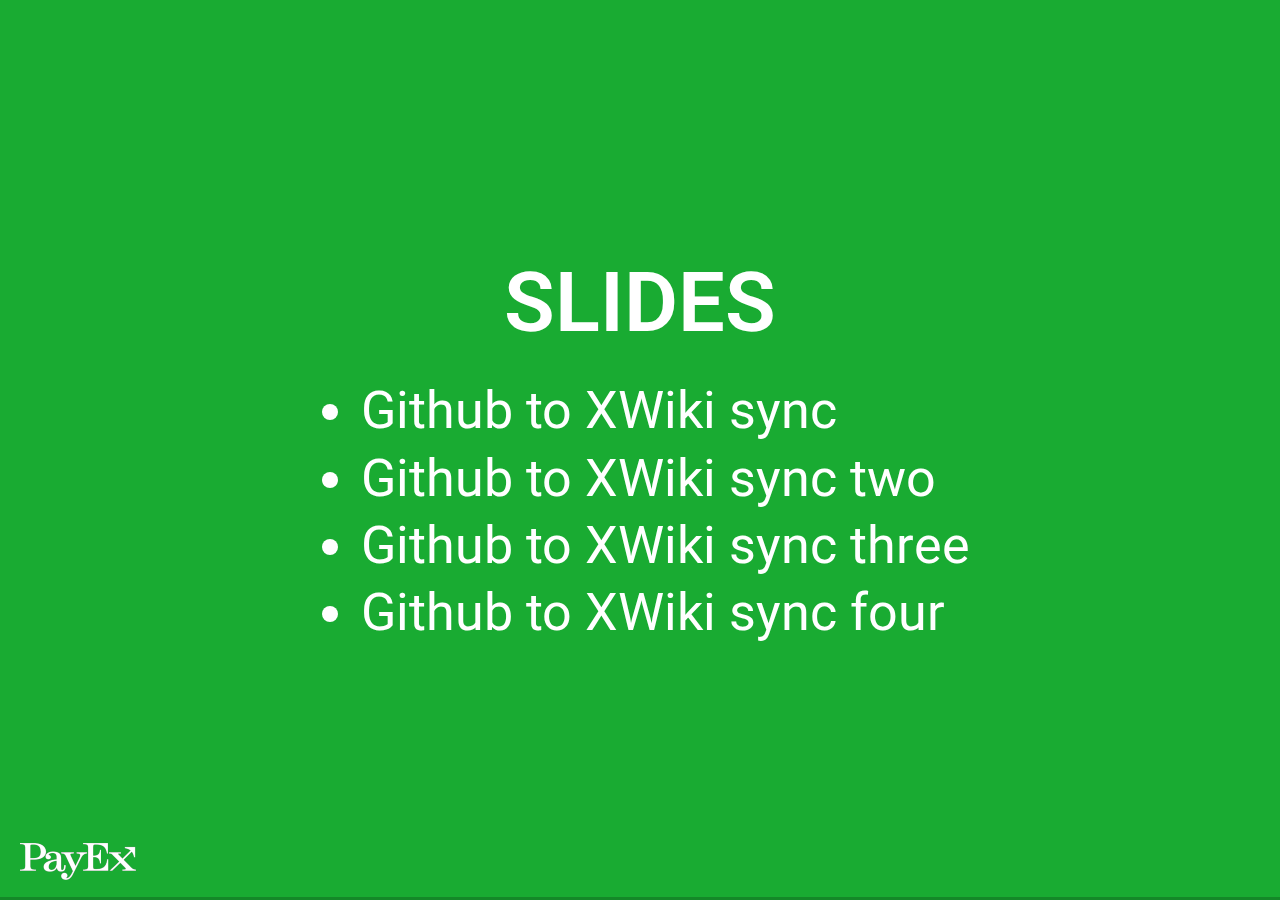
==== documents.html @ c67ffcfd "create document presentation (init)" ====
<html>
	<head>
		<link rel="stylesheet" href="css/reveal.css">
		<link rel="stylesheet" href="css/theme/payex.css">
		<title></title>
	</head>
	<body>
		<img class="payex-logo" src="./img/payex-logo-white-30.png">
		<div class="reveal">
			<div class="slides">
				
<!------------- SLIDES START HERE ------------->
				<section>
					<h2>
						Slides
					</h2>
					<ul>
						<li>
							<a href="./github-to-wiki-sync.html">Github to XWiki sync</a>
						</li>
						<li>
							<a href="./github-to-wiki-sync-two.html">Github to XWiki sync two</a>
						</li>
						<li>
							<a href="./github-to-wiki-sync-three.html">Github to XWiki sync three</a>
						</li>
						<li>
							<a href="./github-to-wiki-sync-four.html">Github to XWiki sync four</a>
						</li>
					</ul>
				</section>

<!------------- SLIDES STOP HERE ------------->
				
			</div>
		</div>
		<script src="js/reveal.js"></script>
		<script>
			Reveal.initialize();
		</script>
	</body>
</html>
---- css/theme/payex.css ----
/**
 * White theme for reveal.js. This is the opposite of the 'black' theme.
 *
 * By Hakim El Hattab, http://hakim.se
 */
@import url("https://fonts.googleapis.com/css?family=Roboto:300,300i,400,400i,500,500i,700,700i,900,900i");
section.has-dark-background, section.has-dark-background h1, section.has-dark-background h2, section.has-dark-background h3, section.has-dark-background h4, section.has-dark-background h5, section.has-dark-background h6 {
  color: #fff;
}

.payex-logo {
  position: fixed;
  bottom: 20px;
  left: 20px;
}

/*********************************************
 * GLOBAL STYLES
 *********************************************/
body {
  background: #19ab32;
  background-color: #19ab32;
}

.reveal {
  font-family: "Roboto", Helvetica, sans-serif;
  font-size: 42px;
  font-weight: normal;
  color: #fff;
}

::selection {
  color: #fff;
  background: white;
  text-shadow: none;
}

::-moz-selection {
  color: #fff;
  background: white;
  text-shadow: none;
}

.reveal .slides section,
.reveal .slides section > section {
  line-height: 1.3;
  font-weight: inherit;
}

/*********************************************
 * HEADERS
 *********************************************/
.reveal h1,
.reveal h2,
.reveal h3,
.reveal h4,
.reveal h5,
.reveal h6 {
  margin: 0 0 20px 0;
  color: #fff;
  font-family: "Roboto", Helvetica, sans-serif;
  font-weight: 600;
  line-height: 1.2;
  letter-spacing: normal;
  text-transform: uppercase;
  text-shadow: none;
  word-wrap: break-word;
}

.reveal h1 {
  font-size: 2.5em;
}

.reveal h2 {
  font-size: 1.6em;
}

.reveal h3 {
  font-size: 1.3em;
}

.reveal h4 {
  font-size: 1em;
}

.reveal h1 {
  text-shadow: none;
}

/*********************************************
 * OTHER
 *********************************************/
.reveal p {
  margin: 20px 0;
  line-height: 1.3;
}

/* Ensure certain elements are never larger than the slide itself */
.reveal img,
.reveal video,
.reveal iframe {
  max-width: 95%;
  max-height: 95%;
}

.reveal strong,
.reveal b {
  font-weight: bold;
}

.reveal em {
  font-style: italic;
}

.reveal ol,
.reveal dl,
.reveal ul {
  display: inline-block;
  text-align: left;
  margin: 0 0 0 1em;
}

.reveal ol {
  list-style-type: decimal;
}

.reveal ul {
  list-style-type: disc;
}

.reveal ul ul {
  list-style-type: square;
}

.reveal ul ul ul {
  list-style-type: circle;
}

.reveal ul ul,
.reveal ul ol,
.reveal ol ol,
.reveal ol ul {
  display: block;
  margin-left: 40px;
}

.reveal dt {
  font-weight: bold;
}

.reveal dd {
  margin-left: 40px;
}

.reveal blockquote {
  display: block;
  position: relative;
  width: 70%;
  margin: 20px auto;
  padding: 5px;
  font-style: italic;
  background: rgba(255, 255, 255, 0.05);
  box-shadow: 0px 0px 2px rgba(0, 0, 0, 0.2);
}

.reveal blockquote p:first-child,
.reveal blockquote p:last-child {
  display: inline-block;
}

.reveal q {
  font-style: italic;
}

.reveal pre {
  display: block;
  position: relative;
  width: 90%;
  margin: 20px auto;
  text-align: left;
  font-size: 0.55em;
  font-family: monospace;
  line-height: 1.2em;
  word-wrap: break-word;
  box-shadow: 0px 0px 6px rgba(0, 0, 0, 0.3);
}

.reveal code {
  font-family: monospace;
  text-transform: none;
}

.reveal pre code {
  display: block;
  padding: 5px;
  overflow: auto;
  max-height: 400px;
  word-wrap: normal;
}

.reveal table {
  margin: auto;
  border-collapse: collapse;
  border-spacing: 0;
}

.reveal table th {
  font-weight: bold;
}

.reveal table th,
.reveal table td {
  text-align: left;
  padding: 0.2em 0.5em 0.2em 0.5em;
  border-bottom: 1px solid;
}

.reveal table th[align=center],
.reveal table td[align=center] {
  text-align: center;
}

.reveal table th[align=right],
.reveal table td[align=right] {
  text-align: right;
}

.reveal table tbody tr:last-child th,
.reveal table tbody tr:last-child td {
  border-bottom: none;
}

.reveal sup {
  vertical-align: super;
  font-size: smaller;
}

.reveal sub {
  vertical-align: sub;
  font-size: smaller;
}

.reveal small {
  display: inline-block;
  font-size: 0.6em;
  line-height: 1.2em;
  vertical-align: top;
}

.reveal small * {
  vertical-align: top;
}

/*********************************************
 * LINKS
 *********************************************/
.reveal a {
  color: #fff;
  text-decoration: none;
  -webkit-transition: color 0.15s ease;
  -moz-transition: color 0.15s ease;
  transition: color 0.15s ease;
}

.reveal a:hover {
  color: white;
  text-shadow: none;
  border: none;
}

.reveal .roll span:after {
  color: #fff;
  background: #d9d9d9;
}

/*********************************************
 * IMAGES
 *********************************************/
.reveal section img {
  margin: 15px 0px;
  background: rgba(255, 255, 255, 0.12);
  border: 4px solid #fff;
  box-shadow: 0 0 10px rgba(0, 0, 0, 0.15);
}

.reveal section img.plain {
  border: 0;
  box-shadow: none;
}

.reveal a img {
  -webkit-transition: all 0.15s linear;
  -moz-transition: all 0.15s linear;
  transition: all 0.15s linear;
}

.reveal a:hover img {
  background: rgba(255, 255, 255, 0.2);
  border-color: #fff;
  box-shadow: 0 0 20px rgba(0, 0, 0, 0.55);
}

/*********************************************
 * NAVIGATION CONTROLS
 *********************************************/
.reveal .controls {
  color: #fff;
}

/*********************************************
 * PROGRESS BAR
 *********************************************/
.reveal .progress {
  background: rgba(0, 0, 0, 0.2);
  color: #fff;
}

.reveal .progress span {
  -webkit-transition: width 800ms cubic-bezier(0.26, 0.86, 0.44, 0.985);
  -moz-transition: width 800ms cubic-bezier(0.26, 0.86, 0.44, 0.985);
  transition: width 800ms cubic-bezier(0.26, 0.86, 0.44, 0.985);
}

/*********************************************
 * PRINT BACKGROUND
 *********************************************/
@media print {
  .backgrounds {
    background-color: #19ab32;
  }
}

/*# sourceMappingURL=payex.css.map */
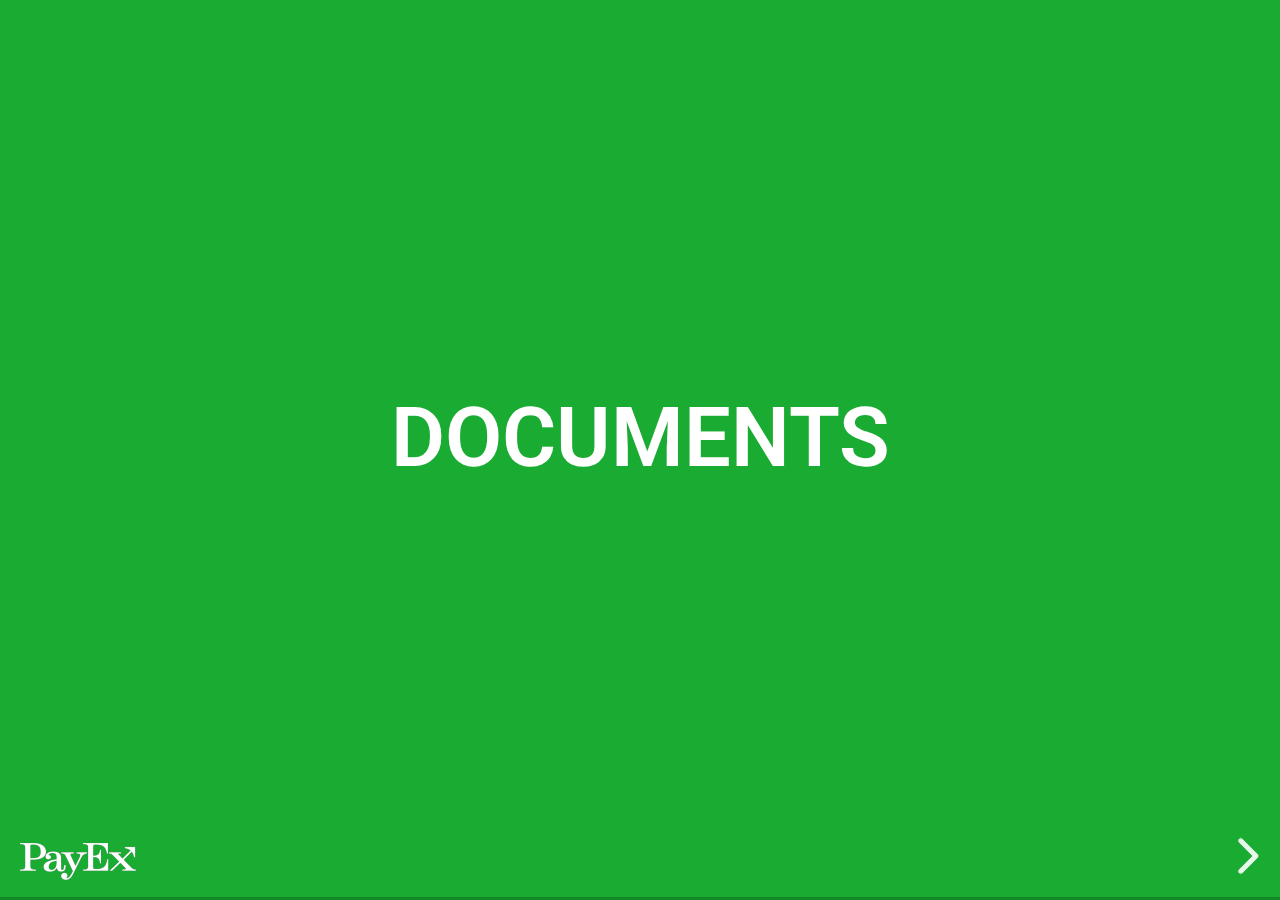
==== commit a11fc414: "Update documents.html" ====
--- a/documents.html
+++ b/documents.html
@@ -12,21 +12,15 @@
 <!------------- SLIDES START HERE ------------->
 				<section>
 					<h2>
-						Slides
+						Documents
 					</h2>
+				</section>
+				<section>
 					<ul>
-						<li>
-							<a href="./github-to-wiki-sync.html">Github to XWiki sync</a>
-						</li>
-						<li>
-							<a href="./github-to-wiki-sync-two.html">Github to XWiki sync two</a>
-						</li>
-						<li>
-							<a href="./github-to-wiki-sync-three.html">Github to XWiki sync three</a>
-						</li>
-						<li>
-							<a href="./github-to-wiki-sync-four.html">Github to XWiki sync four</a>
-						</li>
+						<li>Improve css (px, float)</li>
+						<li>Improve download animation</li>
+						<li>Handle awkward</li>
+						<li>Subtitle</li>
 					</ul>
 				</section>
 
